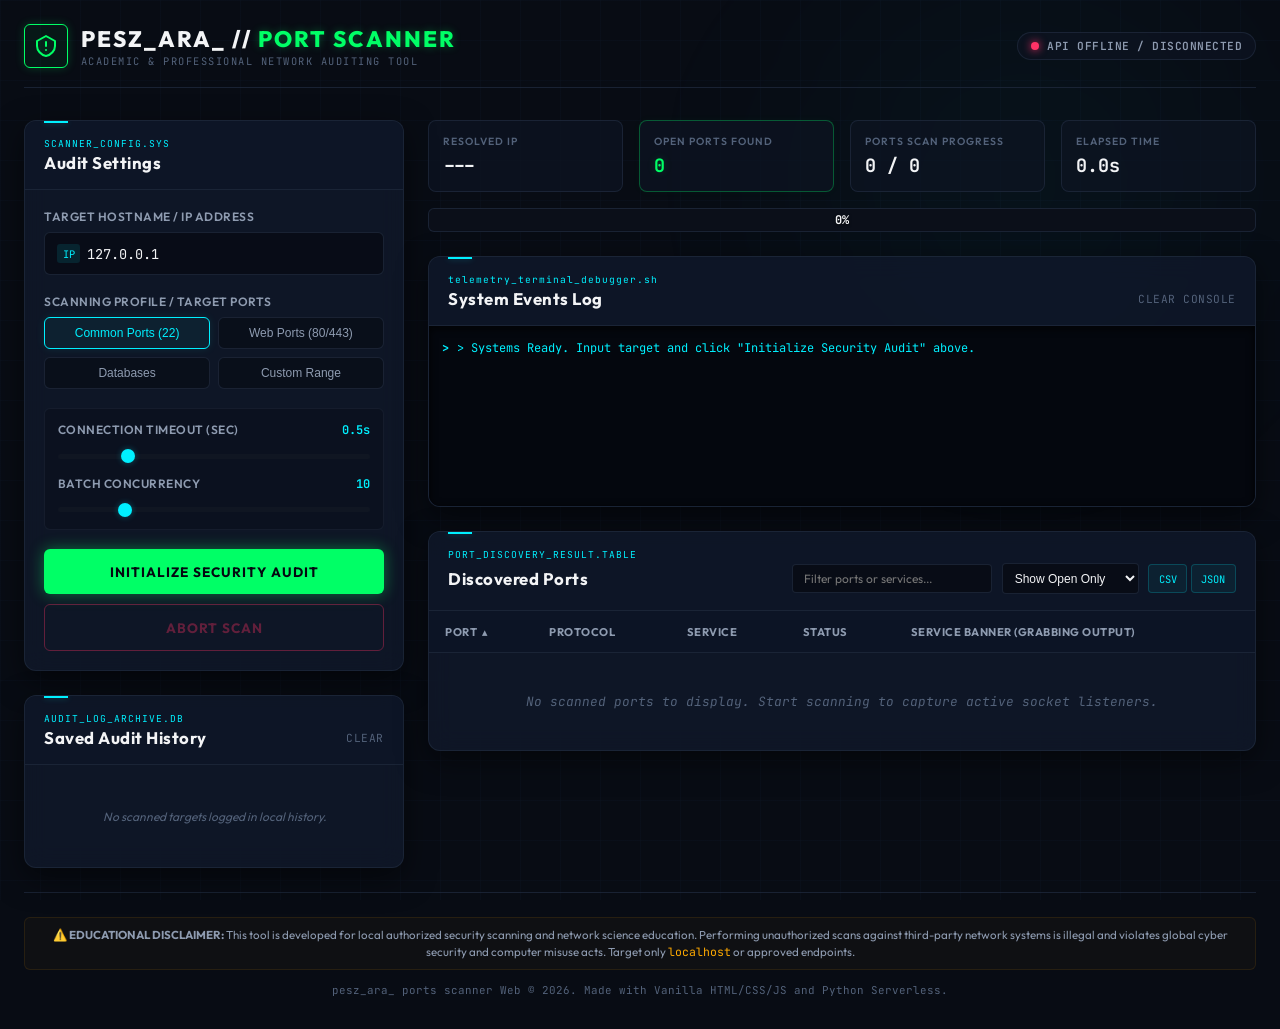
==== index.html @ da78ccbc "Move static files to root for Vercel deployment" ====
<!DOCTYPE html>
<html lang="en">
<head>
  <meta charset="UTF-8">
  <meta name="viewport" content="width=device-width, initial-scale=1.0">
  <title>pesz_ara_ ports scanner - Real-time Live Security Auditing Dashboard</title>
  <meta name="description" content="A professional, real-time live port scanner with a responsive cyber-themed visual dashboard, retro debug terminal log, and CSV/JSON exporter. Hosted live on Vercel.">
  
  <!-- Modern Fonts -->
  <link rel="preconnect" href="https://fonts.googleapis.com">
  <link rel="preconnect" href="https://fonts.gstatic.com" crossorigin>
  <link href="https://fonts.googleapis.com/css2?family=JetBrains+Mono:ital,wght@0,100..800;1,100..800&family=Outfit:wght@100..900&display=swap" rel="stylesheet">
  
  <!-- CSS Stylesheet -->
  <link rel="stylesheet" href="index.css">
</head>
<body class="dark-theme">
  <!-- Interactive Cyber Background Overlay -->
  <div class="grid-overlay"></div>
  <div class="glow-radial"></div>

  <div class="app-container">
    <!-- Header Section -->
    <header class="app-header">
      <div class="header-logo-container">
        <div class="cyber-icon">
          <svg width="24" height="24" viewBox="0 0 24 24" fill="none" xmlns="http://www.w3.org/2000/svg">
            <path d="M12 2L3 7V12C3 16.5 6.8 20.8 12 22C17.2 20.8 21 16.5 21 12V7L12 2Z" stroke="#00ff66" stroke-width="2" stroke-linecap="round" stroke-linejoin="round" fill="rgba(0, 255, 102, 0.05)"/>
            <path d="M12 8V12" stroke="#00ff66" stroke-width="2" stroke-linecap="round"/>
            <path d="M12 16H12.01" stroke="#00ff66" stroke-width="2" stroke-linecap="round"/>
          </svg>
        </div>
        <div class="header-title-wrapper">
          <h1 class="header-title">PESZ_ARA_ // <span>PORT SCANNER</span></h1>
          <p class="header-subtitle">ACADEMIC & PROFESSIONAL NETWORK AUDITING TOOL</p>
        </div>
      </div>
      
      <div class="system-status-badge">
        <span class="status-indicator-dot online" id="api-status-dot"></span>
        <span class="status-indicator-text" id="api-status-text">CONNECTING TO API...</span>
      </div>
    </header>

    <!-- Main Workspace Grid -->
    <main class="main-workspace">
      
      <!-- LEFT SECTION: Configuration & History -->
      <section class="workspace-left">
        <!-- Configuration Card -->
        <div class="card glassmorphism-card" id="config-card">
          <div class="card-header">
            <span class="card-tag">SCANNER_CONFIG.SYS</span>
            <h2 class="card-title">Audit Settings</h2>
          </div>
          
          <div class="card-body">
            <!-- Target Input -->
            <div class="input-group">
              <label for="target-input" class="input-label">Target Hostname / IP Address</label>
              <div class="input-wrapper">
                <span class="input-icon">IP</span>
                <input type="text" id="target-input" placeholder="e.g. localhost or 127.0.0.1" value="127.0.0.1" required>
              </div>
            </div>

            <!-- Port Selection Presets -->
            <div class="input-group">
              <label class="input-label">Scanning Profile / Target Ports</label>
              <div class="preset-buttons-container">
                <button type="button" class="btn-preset active" id="preset-common" data-profile="common">Common Ports (22)</button>
                <button type="button" class="btn-preset" id="preset-web" data-profile="web">Web Ports (80/443)</button>
                <button type="button" class="btn-preset" id="preset-database" data-profile="db">Databases</button>
                <button type="button" class="btn-preset" id="preset-custom" data-profile="custom">Custom Range</button>
              </div>
            </div>

            <!-- Custom Port Range Inputs (collapsible/visible when Custom selected) -->
            <div class="custom-range-inputs hidden" id="custom-range-wrapper">
              <div class="input-pair">
                <div class="input-group">
                  <label for="start-port" class="input-label">Start Port</label>
                  <input type="number" id="start-port" min="1" max="65535" value="1">
                </div>
                <div class="input-group">
                  <label for="end-port" class="input-label">End Port</label>
                  <input type="number" id="end-port" min="1" max="65535" value="1000">
                </div>
              </div>
            </div>

            <!-- Advanced Configuration (Timeouts & Concurrency) -->
            <div class="advanced-settings">
              <div class="slider-group">
                <div class="slider-header">
                  <label for="timeout-slider" class="input-label">Connection Timeout (sec)</label>
                  <span class="slider-val" id="timeout-val">0.5s</span>
                </div>
                <input type="range" id="timeout-slider" min="0.1" max="2.0" step="0.1" value="0.5">
              </div>

              <div class="slider-group">
                <div class="slider-header">
                  <label for="batch-slider" class="input-label">Batch Concurrency</label>
                  <span class="slider-val" id="batch-val">10</span>
                </div>
                <input type="range" id="batch-slider" min="5" max="30" step="5" value="10">
              </div>
            </div>

            <!-- Scan Actions -->
            <div class="action-buttons-wrapper">
              <button type="button" class="btn-action primary-glow" id="btn-start-scan">
                <span class="btn-text">INITIALIZE SECURITY AUDIT</span>
                <span class="btn-glitch-overlay"></span>
              </button>
              <button type="button" class="btn-action danger-glow" id="btn-cancel-scan" disabled>
                <span class="btn-text">ABORT SCAN</span>
              </button>
            </div>
          </div>
        </div>

        <!-- Scan History Card -->
        <div class="card glassmorphism-card" id="history-card">
          <div class="card-header">
            <span class="card-tag">AUDIT_LOG_ARCHIVE.DB</span>
            <div class="header-with-action">
              <h2 class="card-title">Saved Audit History</h2>
              <button type="button" class="btn-text-only" id="btn-clear-history">Clear</button>
            </div>
          </div>
          <div class="card-body scrollable-card-body">
            <ul class="history-list" id="history-list-element">
              <!-- Rendered via JS -->
              <li class="history-empty">No scanned targets logged in local history.</li>
            </ul>
          </div>
        </div>
      </section>

      <!-- RIGHT SECTION: Telemetry & Results -->
      <section class="workspace-right">
        <!-- Telemetry Stats Panel -->
        <div class="telemetry-grid">
          <!-- Resolved IP Card -->
          <div class="telemetry-card">
            <span class="telemetry-label">RESOLVED IP</span>
            <div class="telemetry-value" id="stat-resolved-ip">---</div>
          </div>
          
          <!-- Open Ports Card -->
          <div class="telemetry-card highlight-green">
            <span class="telemetry-label">OPEN PORTS FOUND</span>
            <div class="telemetry-value" id="stat-open-ports">0</div>
          </div>

          <!-- Total Scanned Ports -->
          <div class="telemetry-card">
            <span class="telemetry-label">PORTS SCAN PROGRESS</span>
            <div class="telemetry-value" id="stat-scanned-ports">0 / 0</div>
          </div>

          <!-- Elapsed Time -->
          <div class="telemetry-card">
            <span class="telemetry-label">ELAPSED TIME</span>
            <div class="telemetry-value" id="stat-elapsed-time">0.0s</div>
          </div>
        </div>

        <!-- Live Scanning Progress Bar -->
        <div class="progress-bar-container">
          <div class="progress-bar-indicator" id="progress-indicator" style="width: 0%"></div>
          <div class="progress-percent" id="progress-percentage-text">0%</div>
        </div>

        <!-- Terminal Log Console -->
        <div class="card glassmorphism-card" id="terminal-card">
          <div class="card-header">
            <span class="card-tag">telemetry_terminal_debugger.sh</span>
            <div class="header-with-action">
              <h2 class="card-title text-monospace">System Events Log</h2>
              <button type="button" class="btn-text-only" id="btn-clear-terminal">Clear Console</button>
            </div>
          </div>
          <div class="card-body terminal-body" id="terminal-console-output">
            <div class="terminal-line system-msg">> Systems Ready. Input target and click "Initialize Security Audit" above.</div>
          </div>
        </div>

        <!-- Discovered Ports Table -->
        <div class="card glassmorphism-card" id="results-card">
          <div class="card-header border-bottom-none">
            <span class="card-tag">PORT_DISCOVERY_RESULT.TABLE</span>
            <div class="header-table-actions">
              <h2 class="card-title">Discovered Ports</h2>
              <div class="table-actions">
                <!-- Search Input -->
                <input type="text" id="table-search-input" placeholder="Filter ports or services..." class="table-search-field">
                
                <!-- Filter Select -->
                <select id="table-status-filter" class="table-filter-select">
                  <option value="all">Show All Ports</option>
                  <option value="open" selected>Show Open Only</option>
                  <option value="closed">Show Closed Only</option>
                </select>

                <!-- Export Dropdown / Buttons -->
                <div class="export-buttons">
                  <button type="button" class="btn-export" id="btn-export-csv">CSV</button>
                  <button type="button" class="btn-export" id="btn-export-json">JSON</button>
                </div>
              </div>
            </div>
          </div>
          
          <div class="table-wrapper scrollable-table-container">
            <table class="results-table" id="results-table-element">
              <thead>
                <tr>
                  <th class="sortable" id="th-port">Port <span class="sort-icon">&#9652;</span></th>
                  <th class="sortable" id="th-protocol">Protocol</th>
                  <th class="sortable" id="th-service">Service</th>
                  <th class="sortable" id="th-status">Status</th>
                  <th>Service Banner (Grabbing Output)</th>
                </tr>
              </thead>
              <tbody id="results-table-body">
                <tr>
                  <td colspan="5" class="table-empty">No scanned ports to display. Start scanning to capture active socket listeners.</td>
                </tr>
              </tbody>
            </table>
          </div>
        </div>
      </section>
      
    </main>

    <!-- Footer info and educational notes -->
    <footer class="app-footer">
      <p class="disclaimer-text">
        <strong>⚠️ EDUCATIONAL DISCLAIMER:</strong> This tool is developed for local authorized security scanning and network science education. Performing unauthorized scans against third-party network systems is illegal and violates global cyber security and computer misuse acts. Target only <code>localhost</code> or approved endpoints.
      </p>
      <p class="copyright-text">pesz_ara_ ports scanner Web &copy; 2026. Made with Vanilla HTML/CSS/JS and Python Serverless.</p>
    </footer>
  </div>

  <script src="index.js"></script>
</body>
</html>
---- index.css ----
/* 
  pesz_ara_ ports scanner Web - Design System CSS
  File: index.css
  Description: Custom cybersecurity themed layout with glassmorphism and neon accents.
*/

/* --- Variables & Core Constants --- */
:root {
  --font-sans: 'Outfit', -apple-system, BlinkMacSystemFont, "Segoe UI", Roboto, sans-serif;
  --font-mono: 'JetBrains Mono', monospace;

  /* Colors */
  --bg-primary: #080c14;
  --bg-secondary: #0d1321;
  --bg-card: rgba(19, 28, 48, 0.65);
  --border-color: rgba(30, 41, 59, 0.8);
  --border-glow: rgba(0, 255, 102, 0.15);

  --accent-neon-green: #00ff66;
  --accent-neon-green-glow: rgba(0, 255, 102, 0.4);
  --accent-neon-cyan: #00f0ff;
  --accent-neon-cyan-glow: rgba(0, 240, 255, 0.3);
  --accent-neon-red: #ff3366;
  --accent-neon-red-glow: rgba(255, 51, 102, 0.4);
  
  --text-primary: #f3f4f6;
  --text-secondary: #8e9bb0;
  --text-muted: #53627a;
  
  /* Status Colors */
  --color-open: #00ff66;
  --color-closed: #ff3366;
  --color-system: #00f0ff;
  --color-warning: #ffaa00;
  
  /* Shadows */
  --shadow-neon: 0 0 15px var(--accent-neon-green-glow);
  --shadow-cyan: 0 0 15px var(--accent-neon-cyan-glow);
  --shadow-red: 0 0 15px var(--accent-neon-red-glow);
  --shadow-card: 0 10px 30px rgba(0, 0, 0, 0.5);
}

/* --- Base Resets & Layout Setup --- */
* {
  box-sizing: border-box;
  margin: 0;
  padding: 0;
}

body {
  background-color: var(--bg-primary);
  color: var(--text-primary);
  font-family: var(--font-sans);
  overflow-x: hidden;
  min-height: 100vh;
  position: relative;
}

/* Interactive Grid Background & Glow Effects */
.grid-overlay {
  position: fixed;
  top: 0;
  left: 0;
  width: 100%;
  height: 100%;
  background-image: 
    linear-gradient(rgba(18, 30, 49, 0.2) 1px, transparent 1px),
    linear-gradient(90deg, rgba(18, 30, 49, 0.2) 1px, transparent 1px);
  background-size: 40px 40px;
  z-index: -2;
  pointer-events: none;
}

.glow-radial {
  position: fixed;
  top: -10%;
  right: -10%;
  width: 60%;
  height: 60%;
  background: radial-gradient(circle, rgba(0, 240, 255, 0.04) 0%, transparent 70%);
  z-index: -1;
  pointer-events: none;
  filter: blur(80px);
}

/* App Container */
.app-container {
  max-width: 1440px;
  margin: 0 auto;
  padding: 1.5rem;
  display: flex;
  flex-direction: column;
  min-height: 100vh;
}

/* --- Header Component --- */
.app-header {
  display: flex;
  justify-content: space-between;
  align-items: center;
  border-bottom: 1px solid var(--border-color);
  padding-bottom: 1.2rem;
  margin-bottom: 2rem;
}

.header-logo-container {
  display: flex;
  align-items: center;
  gap: 0.8rem;
}

.cyber-icon {
  background: rgba(0, 255, 102, 0.05);
  border: 1px solid var(--accent-neon-green);
  border-radius: 6px;
  width: 44px;
  height: 44px;
  display: flex;
  align-items: center;
  justify-content: center;
  box-shadow: 0 0 10px rgba(0, 255, 102, 0.2);
}

.header-title-wrapper {
  display: flex;
  flex-direction: column;
}

.header-title {
  font-size: 1.4rem;
  font-weight: 800;
  letter-spacing: 2px;
  color: var(--text-primary);
}

.header-title span {
  color: var(--accent-neon-green);
  text-shadow: 0 0 8px rgba(0, 255, 102, 0.3);
}

.header-subtitle {
  font-size: 0.65rem;
  font-family: var(--font-mono);
  color: var(--text-muted);
  letter-spacing: 1.5px;
  margin-top: 1px;
}

/* API Status Badge */
.system-status-badge {
  display: flex;
  align-items: center;
  gap: 0.5rem;
  background: rgba(13, 19, 33, 0.8);
  border: 1px solid var(--border-color);
  padding: 0.4rem 0.8rem;
  border-radius: 20px;
}

.status-indicator-dot {
  width: 8px;
  height: 8px;
  border-radius: 50%;
  display: inline-block;
}

.status-indicator-dot.online {
  background-color: var(--accent-neon-green);
  box-shadow: 0 0 8px var(--accent-neon-green);
}

.status-indicator-dot.offline {
  background-color: var(--accent-neon-red);
  box-shadow: 0 0 8px var(--accent-neon-red);
}

.status-indicator-dot.loading {
  background-color: var(--accent-neon-cyan);
  box-shadow: 0 0 8px var(--accent-neon-cyan);
  animation: pulse 1s infinite alternate;
}

.status-indicator-text {
  font-size: 0.7rem;
  font-family: var(--font-mono);
  color: var(--text-secondary);
  font-weight: 600;
  letter-spacing: 0.5px;
}

/* --- Layout Grid --- */
.main-workspace {
  display: grid;
  grid-template-columns: 380px 1fr;
  gap: 1.5rem;
  flex-grow: 1;
  align-items: start;
}

/* --- Cards Design (Glassmorphism) --- */
.card {
  background: var(--bg-card);
  backdrop-filter: blur(12px);
  -webkit-backdrop-filter: blur(12px);
  border: 1px solid var(--border-color);
  border-radius: 12px;
  box-shadow: var(--shadow-card);
  overflow: hidden;
  margin-bottom: 1.5rem;
  transition: border-color 0.3s ease, box-shadow 0.3s ease;
}

.card:hover {
  border-color: rgba(30, 41, 59, 1);
}

.card-header {
  padding: 1rem 1.2rem;
  background: rgba(13, 21, 38, 0.4);
  border-bottom: 1px solid var(--border-color);
  position: relative;
}

.card-header::before {
  content: '';
  position: absolute;
  top: 0;
  left: 1.2rem;
  width: 24px;
  height: 2px;
  background: var(--accent-neon-cyan);
  box-shadow: 0 0 6px var(--accent-neon-cyan-glow);
}

.border-bottom-none {
  border-bottom: none;
}

.card-tag {
  display: block;
  font-family: var(--font-mono);
  font-size: 0.6rem;
  color: var(--accent-neon-cyan);
  letter-spacing: 1px;
  margin-bottom: 2px;
}

.card-title {
  font-size: 1.05rem;
  font-weight: 700;
  color: var(--text-primary);
  letter-spacing: 0.5px;
}

.card-body {
  padding: 1.2rem;
}

.scrollable-card-body {
  max-height: 240px;
  overflow-y: auto;
}

/* Custom Scrollbars */
::-webkit-scrollbar {
  width: 6px;
  height: 6px;
}
::-webkit-scrollbar-track {
  background: rgba(8, 12, 20, 0.5);
}
::-webkit-scrollbar-thumb {
  background: rgba(30, 41, 59, 0.8);
  border-radius: 3px;
}
::-webkit-scrollbar-thumb:hover {
  background: var(--accent-neon-cyan-glow);
}

/* --- Left Panel: Configuration Form Elements --- */
.input-group {
  margin-bottom: 1.2rem;
}

.input-label {
  display: block;
  font-size: 0.75rem;
  font-weight: 600;
  color: var(--text-secondary);
  margin-bottom: 0.5rem;
  letter-spacing: 0.5px;
  text-transform: uppercase;
}

.input-wrapper {
  position: relative;
  display: flex;
  align-items: center;
}

.input-icon {
  position: absolute;
  left: 0.8rem;
  font-family: var(--font-mono);
  font-size: 0.65rem;
  color: var(--accent-neon-cyan);
  background: rgba(0, 240, 255, 0.1);
  padding: 0.15rem 0.35rem;
  border-radius: 3px;
  pointer-events: none;
}

.input-wrapper input {
  width: 100%;
  background: rgba(8, 12, 20, 0.8);
  border: 1px solid var(--border-color);
  padding: 0.7rem 0.8rem 0.7rem 2.6rem;
  color: var(--text-primary);
  border-radius: 6px;
  font-family: var(--font-mono);
  font-size: 0.85rem;
  transition: border-color 0.2s ease, box-shadow 0.2s ease;
}

.input-wrapper input:focus {
  outline: none;
  border-color: var(--accent-neon-cyan);
  box-shadow: 0 0 10px rgba(0, 240, 255, 0.15);
}

/* Profile Presets */
.preset-buttons-container {
  display: grid;
  grid-template-columns: repeat(2, 1fr);
  gap: 0.5rem;
}

.btn-preset {
  background: rgba(8, 12, 20, 0.6);
  border: 1px solid var(--border-color);
  color: var(--text-secondary);
  padding: 0.5rem;
  border-radius: 6px;
  font-size: 0.75rem;
  cursor: pointer;
  transition: all 0.2s ease;
}

.btn-preset:hover {
  border-color: rgba(0, 240, 255, 0.3);
  color: var(--text-primary);
}

.btn-preset.active {
  background: rgba(0, 240, 255, 0.05);
  border-color: var(--accent-neon-cyan);
  color: var(--accent-neon-cyan);
  box-shadow: 0 0 8px rgba(0, 240, 255, 0.1);
}

/* Custom Port Range (Collapsible) */
.custom-range-inputs {
  background: rgba(8, 12, 20, 0.4);
  border: 1px solid var(--border-color);
  border-radius: 6px;
  padding: 0.8rem;
  margin-bottom: 1.2rem;
  animation: slideDown 0.25s ease-out;
}

.custom-range-inputs.hidden {
  display: none;
}

.input-pair {
  display: grid;
  grid-template-columns: 1fr 1fr;
  gap: 0.8rem;
}

.input-pair .input-group {
  margin-bottom: 0;
}

.input-pair input {
  width: 100%;
  background: rgba(8, 12, 20, 0.8);
  border: 1px solid var(--border-color);
  padding: 0.5rem 0.6rem;
  border-radius: 4px;
  color: var(--text-primary);
  font-family: var(--font-mono);
  font-size: 0.85rem;
}

.input-pair input:focus {
  outline: none;
  border-color: var(--accent-neon-cyan);
}

/* Sliders */
.advanced-settings {
  background: rgba(8, 12, 20, 0.3);
  border: 1px solid rgba(30, 41, 59, 0.5);
  border-radius: 6px;
  padding: 0.8rem;
  margin-bottom: 1.2rem;
}

.slider-group {
  margin-bottom: 0.8rem;
}

.slider-group:last-child {
  margin-bottom: 0;
}

.slider-header {
  display: flex;
  justify-content: space-between;
  align-items: center;
  margin-bottom: 0.3rem;
}

.slider-header label {
  margin-bottom: 0;
}

.slider-val {
  font-family: var(--font-mono);
  font-size: 0.75rem;
  color: var(--accent-neon-cyan);
  font-weight: 600;
}

.slider-group input[type="range"] {
  width: 100%;
  -webkit-appearance: none;
  background: #101622;
  height: 5px;
  border-radius: 3px;
  outline: none;
}

.slider-group input[type="range"]::-webkit-slider-thumb {
  -webkit-appearance: none;
  width: 14px;
  height: 14px;
  border-radius: 50%;
  background: var(--accent-neon-cyan);
  cursor: pointer;
  box-shadow: 0 0 6px var(--accent-neon-cyan-glow);
  transition: transform 0.1s ease;
}

.slider-group input[type="range"]::-webkit-slider-thumb:hover {
  transform: scale(1.25);
}

/* Action Buttons */
.action-buttons-wrapper {
  display: flex;
  flex-direction: column;
  gap: 0.6rem;
}

.btn-action {
  width: 100%;
  border: none;
  padding: 0.85rem;
  border-radius: 6px;
  font-family: var(--font-sans);
  font-size: 0.85rem;
  font-weight: 700;
  letter-spacing: 1px;
  cursor: pointer;
  position: relative;
  overflow: hidden;
  transition: all 0.3s ease;
}

.primary-glow {
  background: var(--accent-neon-green);
  color: #040810;
  box-shadow: var(--shadow-neon);
}

.primary-glow:hover:not(:disabled) {
  background: #00e65c;
  box-shadow: 0 0 20px rgba(0, 255, 102, 0.6);
  transform: translateY(-1px);
}

.danger-glow {
  background: transparent;
  border: 1px solid var(--accent-neon-red);
  color: var(--accent-neon-red);
}

.danger-glow:hover:not(:disabled) {
  background: rgba(255, 51, 102, 0.1);
  box-shadow: var(--shadow-red);
}

.btn-action:disabled {
  opacity: 0.35;
  cursor: not-allowed;
  transform: none !important;
  box-shadow: none !important;
}

/* --- History List UI --- */
.header-with-action {
  display: flex;
  justify-content: space-between;
  align-items: center;
}

.btn-text-only {
  background: none;
  border: none;
  color: var(--text-muted);
  font-size: 0.7rem;
  font-family: var(--font-mono);
  cursor: pointer;
  text-transform: uppercase;
  letter-spacing: 0.5px;
}

.btn-text-only:hover {
  color: var(--accent-neon-red);
}

.history-list {
  list-style: none;
}

.history-item {
  display: flex;
  justify-content: space-between;
  align-items: center;
  padding: 0.6rem 0.5rem;
  border-bottom: 1px solid rgba(30, 41, 59, 0.3);
  cursor: pointer;
  border-radius: 4px;
  transition: background 0.15s ease;
}

.history-item:hover {
  background: rgba(255, 255, 255, 0.03);
}

.history-item:last-child {
  border-bottom: none;
}

.history-host {
  font-family: var(--font-mono);
  font-size: 0.8rem;
  font-weight: 600;
  color: var(--text-primary);
}

.history-meta {
  display: flex;
  align-items: center;
  gap: 0.6rem;
}

.history-badge {
  background: rgba(0, 255, 102, 0.1);
  border: 1px solid rgba(0, 255, 102, 0.2);
  color: var(--accent-neon-green);
  font-size: 0.65rem;
  font-family: var(--font-mono);
  padding: 0.1rem 0.35rem;
  border-radius: 3px;
}

.history-time {
  font-size: 0.65rem;
  color: var(--text-muted);
}

.history-empty {
  font-size: 0.75rem;
  color: var(--text-muted);
  text-align: center;
  padding: 1.5rem 0;
  font-style: italic;
}

/* --- Right Panel: Telemetry Grid --- */
.telemetry-grid {
  display: grid;
  grid-template-columns: repeat(4, 1fr);
  gap: 1rem;
  margin-bottom: 1rem;
}

.telemetry-card {
  background: rgba(13, 20, 35, 0.7);
  border: 1px solid var(--border-color);
  border-radius: 8px;
  padding: 0.85rem;
  display: flex;
  flex-direction: column;
  gap: 0.3rem;
}

.telemetry-card.highlight-green {
  border-color: rgba(0, 255, 102, 0.3);
  box-shadow: 0 0 10px rgba(0, 255, 102, 0.03);
}

.telemetry-label {
  font-size: 0.65rem;
  font-weight: 600;
  color: var(--text-muted);
  letter-spacing: 1px;
}

.telemetry-value {
  font-family: var(--font-mono);
  font-size: 1.15rem;
  font-weight: 700;
  color: var(--text-primary);
}

.telemetry-card.highlight-green .telemetry-value {
  color: var(--accent-neon-green);
  text-shadow: 0 0 8px rgba(0, 255, 102, 0.2);
}

/* --- Progress Bar --- */
.progress-bar-container {
  background: #0b0f19;
  border: 1px solid var(--border-color);
  border-radius: 6px;
  height: 24px;
  margin-bottom: 1.5rem;
  position: relative;
  overflow: hidden;
  display: flex;
  align-items: center;
}

.progress-bar-indicator {
  height: 100%;
  background: linear-gradient(90deg, #00f0ff, var(--accent-neon-green));
  box-shadow: 0 0 10px rgba(0, 240, 255, 0.3);
  transition: width 0.25s ease-out;
  width: 0%;
}

.progress-percent {
  position: absolute;
  width: 100%;
  text-align: center;
  font-family: var(--font-mono);
  font-size: 0.75rem;
  font-weight: 700;
  color: var(--text-primary);
  text-shadow: 0 1px 3px rgba(0,0,0,0.8);
  pointer-events: none;
}

/* --- Terminal Console Component --- */
.terminal-body {
  height: 180px;
  background: #04070e;
  border-radius: 0 0 8px 8px;
  padding: 0.8rem;
  overflow-y: auto;
  font-family: var(--font-mono);
  font-size: 0.75rem;
  line-height: 1.5;
  display: flex;
  flex-direction: column;
  gap: 0.25rem;
  box-shadow: inset 0 2px 8px rgba(0,0,0,0.8);
}

.terminal-line {
  color: var(--text-secondary);
  word-break: break-all;
}

.terminal-line::before {
  content: '>';
  color: var(--accent-neon-cyan);
  margin-right: 0.5rem;
  font-weight: bold;
}

.terminal-line.system-msg {
  color: var(--color-system);
}
.terminal-line.discovery-msg {
  color: var(--color-open);
  background: rgba(0, 255, 102, 0.04);
  border-left: 2px solid var(--color-open);
  padding-left: 4px;
}
.terminal-line.closed-msg {
  color: var(--text-muted);
}
.terminal-line.warning-msg {
  color: var(--color-warning);
}
.terminal-line.finished-msg {
  color: #fff;
  font-weight: bold;
  border-top: 1px dashed var(--border-color);
  padding-top: 4px;
}

/* --- Results Table --- */
.header-table-actions {
  display: flex;
  justify-content: space-between;
  align-items: center;
  flex-wrap: wrap;
  gap: 0.8rem;
}

.table-actions {
  display: flex;
  align-items: center;
  gap: 0.6rem;
}

.table-search-field {
  background: rgba(8, 12, 20, 0.8);
  border: 1px solid var(--border-color);
  color: var(--text-primary);
  padding: 0.4rem 0.7rem;
  font-size: 0.75rem;
  border-radius: 4px;
  outline: none;
  font-family: var(--font-sans);
}
.table-search-field:focus {
  border-color: var(--accent-neon-cyan);
}

.table-filter-select {
  background: rgba(8, 12, 20, 0.8);
  border: 1px solid var(--border-color);
  color: var(--text-primary);
  padding: 0.4rem 0.5rem;
  font-size: 0.75rem;
  border-radius: 4px;
  outline: none;
  cursor: pointer;
}

.export-buttons {
  display: flex;
  gap: 0.2rem;
}

.btn-export {
  background: rgba(0, 240, 255, 0.05);
  border: 1px solid rgba(0, 240, 255, 0.2);
  color: var(--accent-neon-cyan);
  font-size: 0.65rem;
  font-family: var(--font-mono);
  padding: 0.4rem 0.6rem;
  border-radius: 4px;
  cursor: pointer;
  transition: all 0.2s ease;
}

.btn-export:hover {
  background: var(--accent-neon-cyan);
  color: #040810;
  box-shadow: var(--shadow-cyan);
}

.table-wrapper {
  max-height: 320px;
  overflow-y: auto;
  border-top: 1px solid var(--border-color);
}

.results-table {
  width: 100%;
  border-collapse: collapse;
  font-family: var(--font-sans);
  text-align: left;
  font-size: 0.8rem;
}

.results-table th {
  background: rgba(13, 21, 38, 0.8);
  color: var(--text-secondary);
  font-weight: 700;
  padding: 0.85rem 1rem;
  letter-spacing: 0.5px;
  text-transform: uppercase;
  font-size: 0.7rem;
  position: sticky;
  top: 0;
  z-index: 10;
  border-bottom: 1px solid var(--border-color);
}

.results-table th.sortable {
  cursor: pointer;
}
.results-table th.sortable:hover {
  color: var(--accent-neon-cyan);
}

.sort-icon {
  font-size: 0.6rem;
  margin-left: 2px;
  display: inline-block;
}

.results-table td {
  padding: 0.8rem 1rem;
  border-bottom: 1px solid rgba(30, 41, 59, 0.4);
  vertical-align: middle;
}

.results-table tr:hover {
  background: rgba(255, 255, 255, 0.015);
}

.results-table tr:last-child td {
  border-bottom: none;
}

.results-table td:nth-child(1),
.results-table td:nth-child(5) {
  font-family: var(--font-mono);
}

/* Badges styling */
.badge-status {
  display: inline-block;
  padding: 0.15rem 0.45rem;
  font-size: 0.65rem;
  font-family: var(--font-mono);
  font-weight: 700;
  border-radius: 4px;
  text-transform: uppercase;
}

.badge-status.open {
  background: rgba(0, 255, 102, 0.1);
  border: 1px solid rgba(0, 255, 102, 0.2);
  color: var(--color-open);
}

.badge-status.closed {
  background: rgba(255, 51, 102, 0.1);
  border: 1px solid rgba(255, 51, 102, 0.2);
  color: var(--color-closed);
}

.banner-cell {
  color: var(--text-secondary);
  font-size: 0.75rem;
  max-width: 320px;
  white-space: nowrap;
  overflow: hidden;
  text-overflow: ellipsis;
}

.banner-cell.active-banner {
  color: var(--accent-neon-cyan);
}

.table-empty {
  text-align: center;
  color: var(--text-muted);
  font-style: italic;
  padding: 2.5rem 1rem !important;
}

/* --- Footer Components --- */
.app-footer {
  margin-top: auto;
  border-top: 1px solid var(--border-color);
  padding: 1.5rem 0 0.5rem 0;
  display: flex;
  flex-direction: column;
  gap: 0.8rem;
  text-align: center;
}

.disclaimer-text {
  font-size: 0.72rem;
  line-height: 1.4;
  color: var(--text-secondary);
  background: rgba(255, 170, 0, 0.03);
  border: 1px solid rgba(255, 170, 0, 0.1);
  padding: 0.6rem 1rem;
  border-radius: 6px;
}

.disclaimer-text code {
  color: var(--color-warning);
  font-family: var(--font-mono);
}

.copyright-text {
  font-size: 0.68rem;
  color: var(--text-muted);
  font-family: var(--font-mono);
}

/* --- Animations --- */
@keyframes pulse {
  0% { opacity: 0.4; }
  100% { opacity: 1; }
}

@keyframes slideDown {
  from { opacity: 0; transform: translateY(-8px); }
  to { opacity: 1; transform: translateY(0); }
}

/* --- Responsiveness Media Queries --- */
@media (max-width: 1024px) {
  .main-workspace {
    grid-template-columns: 1fr;
  }
  
  .telemetry-grid {
    grid-template-columns: repeat(2, 1fr);
  }
}

@media (max-width: 600px) {
  .app-header {
    flex-direction: column;
    align-items: flex-start;
    gap: 1rem;
  }
  
  .system-status-badge {
    align-self: flex-start;
  }

  .telemetry-grid {
    grid-template-columns: 1fr;
  }
  
  .header-table-actions {
    flex-direction: column;
    align-items: flex-start;
  }
  
  .table-actions {
    flex-direction: column;
    align-items: stretch;
    width: 100%;
  }
  
  .table-search-field,
  .table-filter-select,
  .export-buttons {
    width: 100%;
  }
  
  .btn-export {
    flex-grow: 1;
  }
}
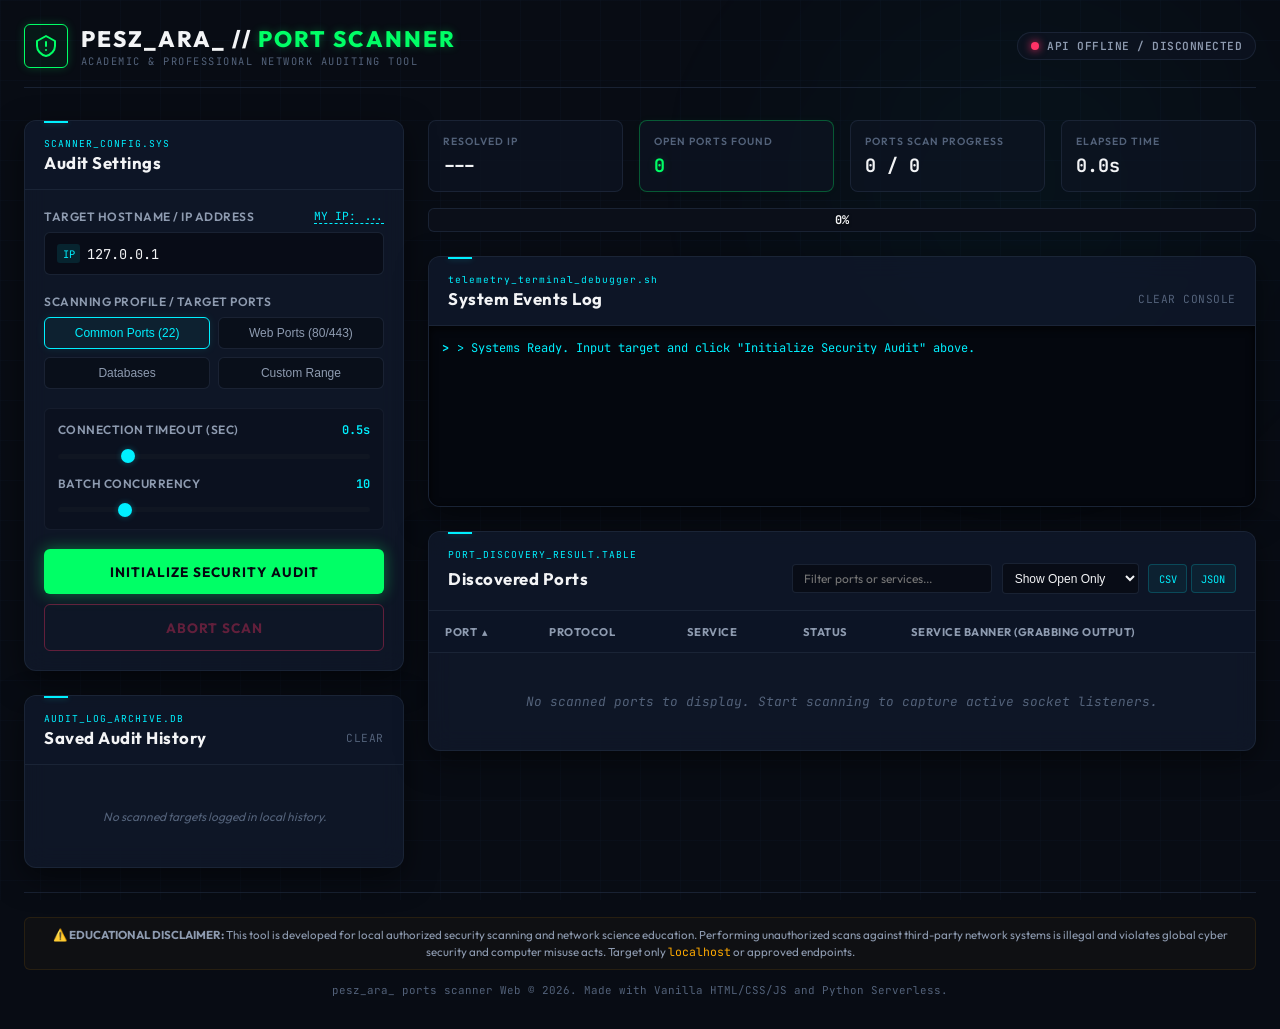
==== commit 82fbe40e: "changes" ====
--- a/index.html
+++ b/index.html
@@ -55,14 +55,30 @@
           </div>
           
           <div class="card-body">
-            <!-- Target Input -->
-            <div class="input-group">
-              <label for="target-input" class="input-label">Target Hostname / IP Address</label>
-              <div class="input-wrapper">
-                <span class="input-icon">IP</span>
-                <input type="text" id="target-input" placeholder="e.g. localhost or 127.0.0.1" value="127.0.0.1" required>
-              </div>
-            </div>
+             <!-- Target Input -->
+             <div class="input-group">
+               <div style="display: flex; justify-content: space-between; align-items: center; margin-bottom: 0.5rem;">
+                 <label for="target-input" class="input-label" style="margin-bottom: 0;">Target Hostname / IP Address</label>
+                 <span id="detected-ip-wrapper" class="hidden" style="font-size: 0.7rem; font-family: var(--font-mono); color: var(--accent-neon-cyan); cursor: pointer; text-transform: uppercase; border-bottom: 1px dashed var(--accent-neon-cyan); transition: color 0.2s ease;" title="Click to use your public IP as target">
+                   My IP: <span id="detected-ip-val">...</span>
+                 </span>
+               </div>
+               <div class="input-wrapper">
+                 <span class="input-icon">IP</span>
+                 <input type="text" id="target-input" placeholder="e.g. localhost or 127.0.0.1" value="127.0.0.1" required>
+               </div>
+             </div>
+
+             <!-- Local Loopback/Network Boundary Warning -->
+             <div class="warning-alert-card hidden" id="local-target-warning">
+               <div class="warning-alert-header">
+                 <span class="warning-badge">Alert</span>
+                 <span class="warning-title">Local Scan Boundary Alert</span>
+               </div>
+               <div class="warning-description">
+                 You are connected to the <strong>Cloud API (Vercel)</strong>. Scanning <code>127.0.0.1</code> or <code>localhost</code> will check Vercel's container loopback, not your physical machine. To audit local systems, start the API server locally.
+               </div>
+             </div>
 
             <!-- Port Selection Presets -->
             <div class="input-group">
--- a/index.css
+++ b/index.css
@@ -912,6 +912,62 @@
   color: var(--text-muted);
   font-family: var(--font-mono);
 }
+
+/* Premium Warning Alert Card */
+.warning-alert-card {
+  background: linear-gradient(135deg, rgba(255, 170, 0, 0.08) 0%, rgba(255, 100, 0, 0.03) 100%);
+  border: 1px dashed rgba(255, 170, 0, 0.35);
+  border-radius: 8px;
+  padding: 0.85rem 1rem;
+  margin-bottom: 1.2rem;
+  display: flex;
+  flex-direction: column;
+  gap: 0.4rem;
+  animation: slideDown 0.25s ease-out;
+  position: relative;
+  box-shadow: 0 4px 15px rgba(255, 170, 0, 0.02);
+}
+
+.warning-alert-card.hidden {
+  display: none !important;
+}
+
+.warning-alert-header {
+  display: flex;
+  align-items: center;
+  gap: 0.5rem;
+}
+
+.warning-badge {
+  background: rgba(255, 170, 0, 0.15);
+  border: 1px solid rgba(255, 170, 0, 0.3);
+  color: #ffaa00;
+  font-family: var(--font-mono);
+  font-size: 0.6rem;
+  font-weight: 700;
+  padding: 0.1rem 0.4rem;
+  border-radius: 3px;
+  letter-spacing: 0.5px;
+  text-transform: uppercase;
+}
+
+.warning-title {
+  font-size: 0.8rem;
+  font-weight: 700;
+  color: #ffb82b;
+  letter-spacing: 0.2px;
+}
+
+.warning-description {
+  font-size: 0.72rem;
+  line-height: 1.45;
+  color: #cbd5e1;
+}
+
+.warning-description strong {
+  color: #ffcc66;
+}
+
 
 /* --- Animations --- */
 @keyframes pulse {
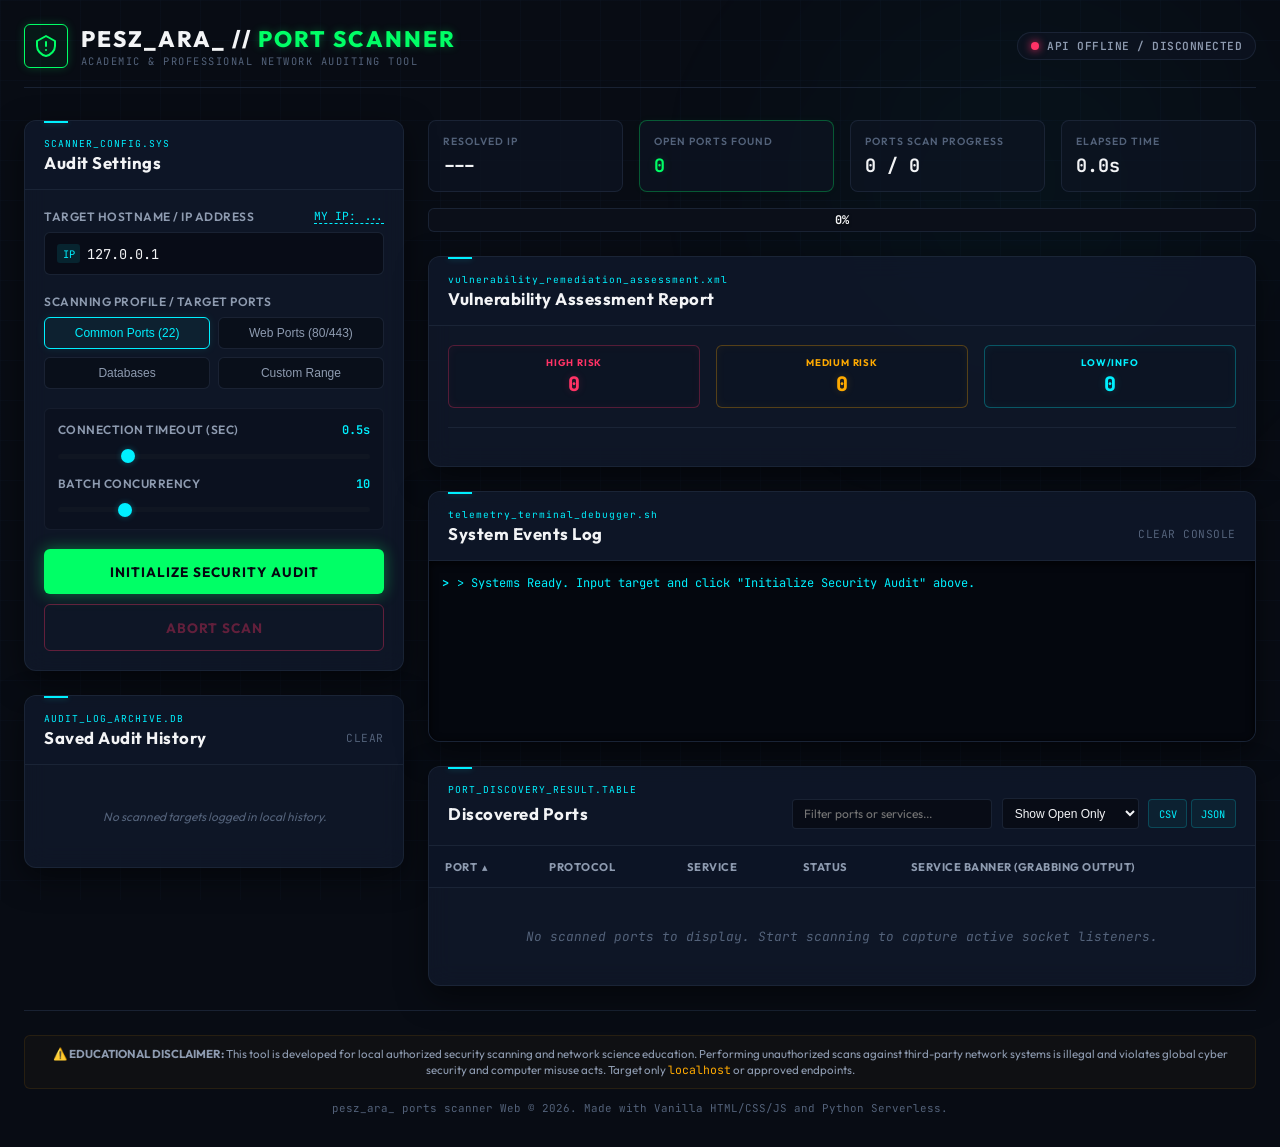
==== commit 01429288: "updated project" ====
--- a/index.html
+++ b/index.html
@@ -190,6 +190,33 @@
           <div class="progress-percent" id="progress-percentage-text">0%</div>
         </div>
 
+        <!-- Vulnerability Assessment & Remediation Report Card -->
+        <div class="card glassmorphism-card hidden" id="vulnerability-card">
+          <div class="card-header">
+            <span class="card-tag">vulnerability_remediation_assessment.xml</span>
+            <h2 class="card-title text-monospace">Vulnerability Assessment Report</h2>
+          </div>
+          <div class="card-body">
+            <div class="vuln-severity-summary">
+              <div class="vuln-stat-item high">
+                <span class="vuln-stat-lbl">HIGH RISK</span>
+                <span class="vuln-stat-val" id="vuln-count-high">0</span>
+              </div>
+              <div class="vuln-stat-item medium">
+                <span class="vuln-stat-lbl">MEDIUM RISK</span>
+                <span class="vuln-stat-val" id="vuln-count-medium">0</span>
+              </div>
+              <div class="vuln-stat-item low">
+                <span class="vuln-stat-lbl">LOW/INFO</span>
+                <span class="vuln-stat-val" id="vuln-count-low">0</span>
+              </div>
+            </div>
+            <div class="vuln-list-wrapper" id="vuln-report-list">
+              <!-- Dynamically populated from JS -->
+            </div>
+          </div>
+        </div>
+
         <!-- Terminal Log Console -->
         <div class="card glassmorphism-card" id="terminal-card">
           <div class="card-header">
--- a/index.css
+++ b/index.css
@@ -1027,3 +1027,165 @@
     flex-grow: 1;
   }
 }
+
+/* --- Vulnerability Assessment Report Styles --- */
+.vuln-severity-summary {
+  display: grid;
+  grid-template-columns: repeat(3, 1fr);
+  gap: 1rem;
+  margin-bottom: 1.2rem;
+  border-bottom: 1px solid var(--border-color);
+  padding-bottom: 1.2rem;
+}
+
+.vuln-stat-item {
+  background: rgba(13, 20, 35, 0.7);
+  border: 1px solid var(--border-color);
+  border-radius: 6px;
+  padding: 0.6rem 0.8rem;
+  display: flex;
+  flex-direction: column;
+  align-items: center;
+  gap: 0.2rem;
+}
+
+.vuln-stat-item.high {
+  border-color: rgba(255, 51, 102, 0.3);
+  box-shadow: inset 0 0 10px rgba(255, 51, 102, 0.05);
+}
+
+.vuln-stat-item.medium {
+  border-color: rgba(255, 170, 0, 0.3);
+  box-shadow: inset 0 0 10px rgba(255, 170, 0, 0.05);
+}
+
+.vuln-stat-item.low {
+  border-color: rgba(0, 240, 255, 0.3);
+  box-shadow: inset 0 0 10px rgba(0, 240, 255, 0.05);
+}
+
+.vuln-stat-lbl {
+  font-size: 0.6rem;
+  font-weight: 700;
+  letter-spacing: 0.8px;
+}
+
+.high .vuln-stat-lbl { color: var(--accent-neon-red); }
+.medium .vuln-stat-lbl { color: var(--color-warning); }
+.low .vuln-stat-lbl { color: var(--accent-neon-cyan); }
+
+.vuln-stat-val {
+  font-family: var(--font-mono);
+  font-size: 1.25rem;
+  font-weight: 800;
+}
+
+.high .vuln-stat-val { color: var(--accent-neon-red); text-shadow: 0 0 8px rgba(255, 51, 102, 0.2); }
+.medium .vuln-stat-val { color: var(--color-warning); text-shadow: 0 0 8px rgba(255, 170, 0, 0.2); }
+.low .vuln-stat-val { color: var(--accent-neon-cyan); text-shadow: 0 0 8px rgba(0, 240, 255, 0.2); }
+
+.vuln-list-wrapper {
+  max-height: 280px;
+  overflow-y: auto;
+  display: flex;
+  flex-direction: column;
+  gap: 0.8rem;
+}
+
+.vuln-entry {
+  background: rgba(8, 12, 20, 0.6);
+  border: 1px solid var(--border-color);
+  border-radius: 6px;
+  padding: 0.8rem 1rem;
+  display: flex;
+  flex-direction: column;
+  gap: 0.4rem;
+  transition: border-color 0.2s ease;
+}
+
+.vuln-entry:hover {
+  border-color: rgba(255, 255, 255, 0.1);
+}
+
+.vuln-entry-header {
+  display: flex;
+  justify-content: space-between;
+  align-items: center;
+}
+
+.vuln-entry-title {
+  font-size: 0.85rem;
+  font-weight: 700;
+  color: var(--text-primary);
+  display: flex;
+  align-items: center;
+  gap: 0.5rem;
+}
+
+.vuln-entry-title span {
+  font-family: var(--font-mono);
+  color: var(--accent-neon-cyan);
+  background: rgba(0, 240, 255, 0.08);
+  padding: 0.1rem 0.35rem;
+  border-radius: 3px;
+  font-size: 0.75rem;
+}
+
+.vuln-severity-badge {
+  font-family: var(--font-mono);
+  font-size: 0.6rem;
+  font-weight: 700;
+  padding: 0.15rem 0.4rem;
+  border-radius: 3px;
+  text-transform: uppercase;
+  letter-spacing: 0.5px;
+}
+
+.vuln-severity-badge.high {
+  background: rgba(255, 51, 102, 0.15);
+  border: 1px solid rgba(255, 51, 102, 0.3);
+  color: var(--accent-neon-red);
+}
+
+.vuln-severity-badge.medium {
+  background: rgba(255, 170, 0, 0.15);
+  border: 1px solid rgba(255, 170, 0, 0.3);
+  color: var(--color-warning);
+}
+
+.vuln-severity-badge.low {
+  background: rgba(0, 240, 255, 0.15);
+  border: 1px solid rgba(0, 240, 255, 0.3);
+  color: var(--accent-neon-cyan);
+}
+
+.vuln-details-box {
+  display: flex;
+  flex-direction: column;
+  gap: 0.3rem;
+  font-size: 0.75rem;
+  line-height: 1.4;
+}
+
+.vuln-detail-desc {
+  color: var(--text-secondary);
+}
+
+.vuln-detail-recom {
+  color: #c5ffd4;
+  border-left: 2px solid var(--accent-neon-green);
+  padding-left: 0.5rem;
+  margin-top: 0.2rem;
+  background: rgba(0, 255, 102, 0.02);
+  padding-top: 0.2rem;
+  padding-bottom: 0.2rem;
+}
+
+.vuln-empty-state {
+  text-align: center;
+  color: var(--text-muted);
+  font-style: italic;
+  font-size: 0.75rem;
+  padding: 2rem 0;
+}
+
